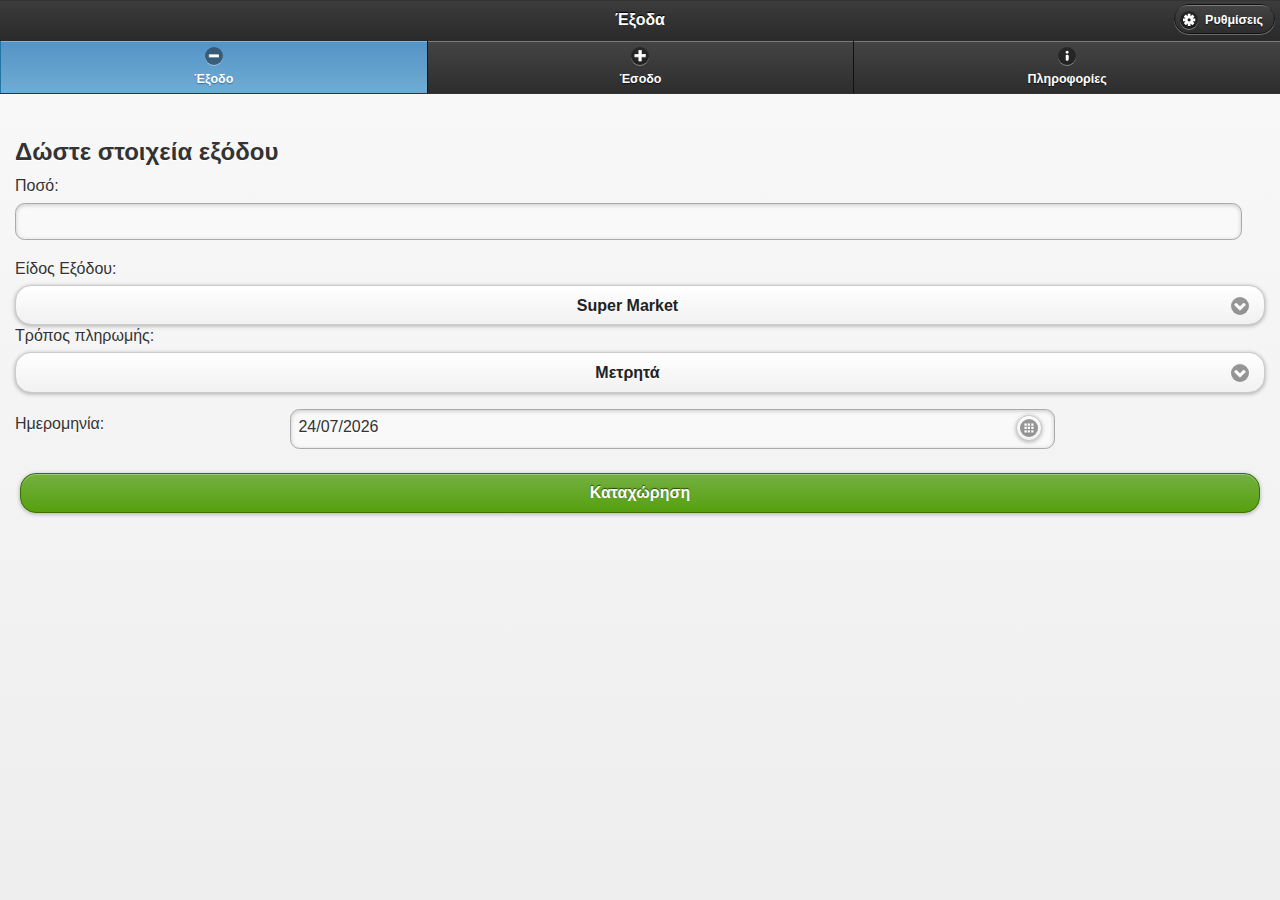
==== assets/www/index.html @ c65c1ebc "adduser" ====
<!DOCTYPE HTML>
<html class="ui-mobile-rendering"> 
<head>
		<meta name="viewport" content="width=device-width, initial-scale=1, text/html;charset=UTF-8" http-equiv="Content-Type" /> 

		<script type="text/javascript" charset="utf-8" src="Javascripts/phonegap-1.3.0.min.js"></script>
    	<!-- script type="text/javascript" charset="utf-8" src="Javascripts/iscroll.js" --><!-- /script -->
	    <script type="text/javascript" charset="utf-8" src="Javascripts/jquery-1.7.min.js"></script>
    	<!-- script type="text/javascript" charset="utf-8" src="Javascripts/jquery.jqfnumkeypad.js" --><!-- /script -->
<!-- jquery mobile -->  
  <script>
        $(document).bind("mobileinit", function () {
	    	$.mobile.allowCrossDomainPages = true;
    		$.support.cors = true;
        });
    </script>
    	<script type="text/javascript" charset="utf-8" src="Javascripts/jquery.mobile-1.1.0.min.js"></script>
       	<script type="text/javascript" charset="utf-8" src="Javascripts/jquery.mobile.datebox-1.0.1.min.js"></script>
    	<script type="text/javascript" charset="utf-8" src="Javascripts/jquery.mobile.datebox.i8n.el.js"></script>
    	<script type="text/javascript" charset="utf-8" src="Javascripts/jqm-docs.js"></script>
<!-- date format -->
  	 	<script type="text/javascript" charset="utf-8" src="Javascripts/date.format.js"></script>
<!-- keypad -->
    	<!-- script type="text/javascript" charset="utf-8" src="Javascripts/jquery.keypad.min.js" --><!-- /script -->
    	<!-- script type="text/javascript" charset="utf-8" src="Javascripts/jquery.keypad-el.js" --><!-- /script -->
<!-- custom -->
    	<script type="text/javascript" charset="utf-8" src="Javascripts/addexpenses.js"></script>
    	<script type="text/javascript" charset="utf-8" src="Javascripts/viewexpenses.js"></script>
    	<script type="text/javascript" charset="utf-8" src="Javascripts/services.js"></script>
	   	<script type="text/javascript" charset="utf-8" src="Javascripts/expensedetails.js"></script>
 
<!-- CSS -->

        <link rel="stylesheet" href="Stylesheets/jquery.mobile-1.1.0.min.css" />
        <!-- link rel="stylesheet" href="Stylesheets/jquery.keypad.css" / -->
        <link rel="stylesheet" href="Stylesheets/jquery.mobile.datebox-1.0.1.min.css" />
        <link rel="stylesheet" href="Stylesheets/jqm-docs.css" />
        <link rel="stylesheet" href="Stylesheets/mystyles.css" />
        
        <link class="include" rel="stylesheet" type="text/css" href="Stylesheets/jquery.jqplot.min.css" />
	    <!-- link rel="stylesheet" type="text/css" href="Stylesheets/examples.min.css" / -->
	    <link type="text/css" rel="stylesheet" href="Stylesheets/shCoreDefault.min.css" />
	    <link type="text/css" rel="stylesheet" href="Stylesheets/shThemejqPlot.min.css" />
        
		<title>Διαχείριση εξόδων</title>

</head>

<body onLoad = "onBodyLoad()">

	<div data-role="page" id="homepage"> 
		<!-- div class="ui-body ui-body-b" -->
			<div data-role="header" data-position="fixed" data-id="menu">
				<h1>Έξοδα</h1>
				<a href="#settings" data-icon="gear" class="ui-btn-right">Ρυθμίσεις</a>
					<div data-role="navbar">
						<ul>
							<li><a href="#homepage" data-icon="minus" class="ui-btn-active ui-state-persist">Έξοδο</a></li>
							<li><a href="javascript:showForm('income')" data-icon="plus">Έσοδο</a></li>
							<li><a href="#information" data-icon="info" id="info">Πληροφορίες</a></li>
						</ul>
					</div><!-- /navbar -->
			</div><!-- /header -->
	
			<div data-role="content">
	
		    	<div id="newExpenseform">
		
					<h2>Δώστε στοιχεία εξόδου</h2>
		
				<!-- form id="expense" onSubmit="JavaScript:handleClick()" -->
		
					<!-- label for="expense_amount" class="ui-hidden-accessible" --><!-- /label -->
					<!-- input type="text" id="expense_amount"  maxlength="8" name="amount" placeholder="Ποσό ...." size="8" data-theme="d" / -->
					<label for="expense_amount">Ποσό:</label>
					<input type="number" id="expense_amount" class="amount" name="amount" /><br>
		
					<label for="expense_category" class="select">Είδος Εξόδου:</label>
					<select name="category" id="expense_category">
						<option value="01">Super Market</option>
						<option value="02">Εμφάνιση</option>
						<option value="03">Σπίτι</option>
						<option value="04">Οχήματα</option>
						<option value="05">Οικογένεια</option>
						<option value="06">Προσωπικά</option>
						<option value="07">Διασκέδαση</option>
						<option value="08">Ιατρικά</option>
					</select>

					<label for="expense_method" class="select">Τρόπος πληρωμής:</label>
					<select name="method" id="expense_method">
						<option value="M">Μετρητά</option>
						<option value="C">Κάρτα</option>
					</select>

		
					<div data-role="fieldcontain">
						<label for="expense_date">Ημερομηνία:</label><input name="date" type="date" id="expense_date" data-role="datebox" data-options='{"mode": "datebox", "disableManualInput": true}' />
					</div>
		
				   	<fieldset class="ui-grid-a">
				  		<div class="ui-block-f"><input id="expense_submit" type="submit" value="Καταχώρηση" onClick="newExpense()" data-theme ="f"/></div>
			    	</fieldset>
					
					<div id="busy"/>Καταχώρηση...</div>
		
				</div><!-- /newExpenseform -->

			</div><!-- /content -->

		<!-- /div -->

	</div><!-- /homepage -->

	<div data-role="page" id="information"> 

		<!-- div class="ui-body ui-body-b" -->

			<div data-role="header" data-position="fixed" data-id="menu">
				<h1>Έξοδα</h1>
				<a href="#settings" data-icon="gear" class="ui-btn-right">Ρυθμίσεις</a>
				<a href="#" class="ui-btn-left" id="toggleView">
				</a>
				<a href="#" class="ui-btn-left" id="toggleViewStats">
				</a>
				<div data-role="navbar">
					<ul>
						<li><a href="#homepage" data-icon="minus">Έξοδο</a></li>
						<li><a href="javascript:showForm('income')" data-icon="plus">Έσοδο</a></li>
						<li><a href="#information" data-icon="info" class="ui-btn-active ui-state-persist" id="info">Πληροφορίες</a></li>
					</ul>
				</div><!-- /navbar -->
			</div><!-- /header -->

			<div data-role="content">

		    	<div id="views">
					
					<div id="chart1" style="margin-top:20px; margin-left:0px; width:320px; height:320px;margin-right:10px">
					</div>
				
					<div class="type-index" data-theme="c" data-dividertheme="b">
							<ul data-role="listview" id="expenseList"></ul>
					</div>

				</div><!-- /views -->
			</div><!-- /content -->

		<div data-role="footer" data-position="fixed">
			<div data-role="navbar">
				<ul>
					<li>
				    	<div id="viewoptions">
								<select name="view" id="expense_view" class="Selectview" data-theme="a">
									<option value="01">Αναλυτικά - Όλα τα έξοδα</option>
									<option value="02">Αναλυτικά - Έξοδα έτους</option>
									<option value="03">Αναλυτικά - Έξοδα μήνα</option>
									<option value="04">Αναλυτικά - Έξοδα εβδομάδας</option>
									<option value="05">Στατιστικά - Όλα τα έξοδα</option>
									<option value="06">Στατιστικά - Έξοδα έτους</option>
									<option value="07">Στατιστικά - Έξοδα μήνα</option>
									<option value="08">Στατιστικά - Έξοδα εβδομάδας</option>
								</select>
						</div>
					</li>
				</ul>
			</div>
		</div>
		<!-- /div -->
	</div><!-- /information -->
		
	<div data-role="page" id="settings"> 
			<div data-role="header" data-position="fixed">
				<h1>Ρυθμίσεις</h1>
				<a href="#homepage" data-icon="back" class="ui-btn-right" data-rel="back">Πίσω</a>
			</div>
	
			<div data-role="content">
					<a href="index.html" data-role="button">Επαναλαμβανόμενα έξοδα</a>
					<a href="index.html" data-role="button">Προυπολογισμός μήνα</a>
					<a href="index.html" data-role="button">Κατηγορίες εξόδων</a>
					<a href="index.html" data-role="button">Κατηγορίες εσόδων</a>
					<a href="index.html" data-role="button">Εφεδρεία αρχείων</a>
					<a href="index.html" data-role="button">Ανάκτηση αρχείων</a>
					<a href="#userProfile" data-role="button">Καταχώρηση χρήστη στο web</a>
					<a href="javascript:synchronizeWithWeb()" data-role="button">Συγχρονισμός με web</a>
					<a href="index.html" data-role="button">Αντιγραφή δεδομένων από web</a>
					<!-- a href="javascript:deleteExpensesAll()" data-role="button" --><!-- /a -->
			</div>
	</div>

	<div data-role="page" id="expensedialog"> 
	
			<div data-role="content"> 
				<a href="#editExpense" data-role="button">Αλλαγή</a>
				<a href="javascript:showexpense()" data-role="button">Λεπτομέρειες</a>
				<a href="javascript:deleteexpense()" data-role="button">Διαγραφή</a>
				<a href="#information" data-role="button" data-rel="back">Πίσω</a>
			</div>
	</div>

	<div data-role="page" id="deletedialog"> 
	
			<div data-role="content" id="deldialog">
					<a href="deleteexpense(' + getUrlVars()["id"] + '" data-role="button">Επιβεβαίωση διαγραφής</a>
					<a href="#expensedialog" data-role="button" data-rel="back">Επιστροφή</a>
			</div>
	</div>

	<div data-role="page" id="showexpense"> 
		<!-- div class="ui-body ui-body-b" -->
			<div data-role="header" data-position="fixed" data-id="menu">
				<h1>Έξοδα</h1>
				<a href="#settings" data-icon="gear" class="ui-btn-right">Ρυθμίσεις</a>
				<a href="#information" data-icon="back" class="ui-btn-left" data-rel="back">Πίσω</a>
					<div data-role="navbar">
						<ul>
							<li><a href="#homepage" data-icon="minus" class="ui-btn-active ui-state-persist">Έξοδο</a></li>
							<li><a href="javascript:showForm('income')" data-icon="plus">Έσοδο</a></li>
							<li><a href="#information" data-icon="info" id="info">Πληροφορίες</a></li>
						</ul>
					</div><!-- /navbar -->
			</div><!-- /header -->
	
			<div data-role="content">
	
		    	<div id="showExpenseDetails">
		
					<h2>Λεπτομέρειες</h2>
		
				       		<p id="showamount"></p>
				       		<p id="showcategory"></p>
				       		<p id="showsubcategory"></p>
				       		<p id="showdate"></p>
				       		<p id="showmethod"></p>
				       		<p id="showtype"></p>

			  	</div>
			</div><!-- /content -->
	</div><!-- /showexpense -->

	<div data-role="page" id="editExpense"> 
		<!-- div class="ui-body ui-body-b" -->
			<div data-role="header" data-position="fixed" data-id="menu">
				<h1>Έξοδα</h1>
				<a href="#settings" data-icon="gear" class="ui-btn-right">Ρυθμίσεις</a>
				<a href="#information" data-icon="back" class="ui-btn-left" data-rel="back">Πίσω</a>
					<div data-role="navbar">
						<ul>
							<li><a href="#homepage" data-icon="minus" class="ui-btn-active ui-state-persist">Έξοδο</a></li>
							<li><a href="javascript:showForm('income')" data-icon="plus">Έσοδο</a></li>
							<li><a href="#information" data-icon="info" id="info">Πληροφορίες</a></li>
						</ul>
					</div><!-- /navbar -->
			</div><!-- /header -->
	
			<div data-role="content">
	
		    	<div id="editExpenseform">
		
					<h2>Δώστε στοιχεία εξόδου</h2>
		
				<!-- form id="expense" onSubmit="JavaScript:handleClick()" -->
		
					<!-- label for="expense_amount" class="ui-hidden-accessible" --><!-- /label -->
					<!-- input type="text" id="expense_amount"  maxlength="8" name="amount" placeholder="Ποσό ...." size="8" data-theme="d" / -->
					<label for="exp_amount">Ποσό:</label>
					<input type="number" id="exp_amount" class="amount" name="amount"><br>
		       		<!-- p id="editamount" --><!-- /p -->
		
					<label for="exp_category" class="select">Είδος Εξόδου:</label>
					<select name="category" id="exp_category">
					</select>

					<label for="exp_method" class="select">Τρόπος πληρωμής:</label>
					<select name="method" id="exp_method">
					</select>

		
					<div data-role="fieldcontain">
						<label for="exp_date">Ημερομηνία:</label><input name="exp_date" type="date" id="exp_date" data-role="datebox" data-options='{"mode": "datebox", "disableManualInput": true}' />
					</div>
		
				   	<fieldset class="ui-grid-a">
				  		<div class="ui-block-f"><input id="expense_submit" type="submit" value="Καταχώρηση" onClick="editExpenseUpdate()" data-theme ="f"/></div>
			    	</fieldset>
					
				</div><!-- /editExpenseform -->

			</div><!-- /content -->

		<!-- /div -->

	</div><!-- /editExpense -->

	<div data-role="page" id="userProfile"> 
		<!-- div class="ui-body ui-body-b" -->
			<div data-role="header" data-position="fixed" data-id="menu">
				<h1>Έξοδα</h1>
				<a href="#settings" data-icon="gear" class="ui-btn-right">Ρυθμίσεις</a>
				<a href="#information" data-icon="back" class="ui-btn-left" data-rel="back">Πίσω</a>
					<div data-role="navbar">
						<ul>
							<li><a href="#homepage" data-icon="minus" class="ui-btn-active ui-state-persist">Έξοδο</a></li>
							<li><a href="javascript:showForm('income')" data-icon="plus">Έσοδο</a></li>
							<li><a href="#information" data-icon="info" id="info">Πληροφορίες</a></li>
						</ul>
					</div><!-- /navbar -->
			</div><!-- /header -->
	
			<div data-role="content">
	
		    	<div id="editUserProfile">
		
					<h2>Στοιχεία χρήστη στο web</h2>
	
  				    <div data-role="fieldcontain" class="ui-hide-label">
						<label for="user_id">email χρήστη:</label>
						<input type="email" id="user_id" name="userid" value="" placeholder="Δώστε email web ..."><br>
					</div>
				    <div data-role="fieldcontain" class="ui-hide-label">
			            <label for="user_password">Password:</label>
			            <input type="password" name="password" id="user_password" value="" placeholder="Password" />
			        </div>		
			        <fieldset class="ui-grid-a">
				  		<div class="ui-block-f"><input id="userProfile_submit" type="submit" value="Καταχώρηση" onClick="updateWebUser()" data-theme ="f"/></div>
			    	</fieldset>
			        
					
				</div><!-- /editUserProfile -->

			</div><!-- /content -->

		<!-- /div -->

	</div><!-- /userProfile -->



<!--jqplot -->
        <script class="include" type="text/javascript" src="Javascripts/jquery.jqplot.min.js"></script>
	    <script type="text/javascript" src="Javascripts/shCore.min.js"></script>
	    <script type="text/javascript" src="Javascripts/shBrushJScript.min.js"></script>
	    <script type="text/javascript" src="Javascripts/shBrushXml.min.js"></script>
   	    <script class="include" type="text/javascript" src="Javascripts/jqplot.barRenderer.min.js"></script>
	    <script class="include" type="text/javascript" src="Javascripts/jqplot.pieRenderer.min.js"></script>
	    <script class="include" type="text/javascript" src="Javascripts/jqplot.categoryAxisRenderer.min.js"></script>
	    <!-- script class="include" type="text/javascript" src="Javascripts/jqplot.pointLabels.min.js" --><!-- /script -->

</body>
</html>
---- assets/www/Stylesheets/jqm-docs.css ----
body { background: #dddddd; }
.ui-mobile .type-home .ui-content { margin: 0; background: #e5e5e5 url(../images/jqm-sitebg.png) top center repeat-x; }
.ui-mobile #jqm-homeheader { padding: 40px 10px 0; text-align: center;  margin: 0 auto; }
.ui-mobile #jqm-homeheader h1 { margin: 0 0 ; }
.ui-mobile #jqm-homeheader p { margin: .3em 0 0; line-height: 1.3; font-size: .9em; font-weight: bold; color: #666; }
.ui-mobile #jqm-version { text-indent: -99999px; background: url(../images/version.png) top right no-repeat; width: 119px; height: 122px; overflow: hidden; position: absolute; z-index: 50; top: -11px; right: 0; }
.ui-mobile .jqm-themeswitcher { margin: 10px 25px 10px 10px;  }
h2 { margin:1.2em 0 .4em 0; }
p code { font-size:1.2em; font-weight:bold; } 
h4 code {font-size:1.2em; font-weight:bold; }
dt { font-weight: bold; margin: 2em 0 .5em; }
dt code, dd code { font-size:1.3em; line-height:150%; }
pre { white-space: pre; white-space: pre-wrap; word-wrap: break-word; }
#jqm-homeheader img { width: 235px; }
img { max-width: 100%; }
.ui-header .jqm-home { top: 0; }
nav { margin: 0; }
p.intro {
	font-size: .96em;
	line-height: 1.3;
		border-top: 1px solid #75ae18;
		border-bottom: 0;
		background: none;
		margin: 1.5em 0;
		padding: 1.5em 15px 0;
}
p.intro strong {
	color:  #558e08;
}
.footer-docs {
	padding: 5px 0;
}
.footer-docs p {
	float: left;
	margin-left:15px;
	font-weight: normal;
	font-size: .9em;
}
.type-interior .content-secondary {
	border-right: 0;
	border-left: 0;
	margin: 10px -15px 0;
	background: #fff;
	border-top: 1px solid #ccc;
}
.type-home .ui-content {
	margin-top: 5px;
}
.type-interior .ui-content {
	padding-bottom: 0;
}
.content-secondary .ui-collapsible {
	padding: 0 15px 10px;
}
.content-secondary .ui-collapsible-content {
	padding: 0;
	background: none;
	border-bottom: none;
}
.content-secondary .ui-listview {
	margin: 0;
}
dt {  
	margin: 35px 0 15px 0; 
	background-color:#ddd; 
	font-weight:normal;
}
dt code { 
	display:inline-block; 
	font-weight:bold;
	color:#56A00E; 
	padding:3px 7px; 
	margin-right:10px; 
	background-color:#fff; 
}
dd { 
	margin-bottom:10px; 
}
dd .default { font-weight:bold; }
dd pre { 
	margin:0 0 0 0; 
}
dd code { font-weight: normal; }
dd pre code { 
	margin:0; 
	border:none; 
	font-weight:normal; 
	font-size:100%; 
	background-color:transparent; 
}
dd h4 { margin:15px 0 0 0; }
		
.localnav {
	margin:0 0 20px 0;
	overflow:hidden;
}
.localnav li {
	float:left;
}
.localnav .ui-btn-inner { 
	padding: .6em 10px; 
	font-size:80%; 
}
.ui-bar-f {
	border-top: 1px solid 	#56A00E;
	border-bottom: 1px solid #56A00E;
	background: 			#74b042;
	color: 					#fff;
	font-weight: bold;
	text-shadow: 0 -1px 1px #234403;	
	background-image: -webkit-gradient(linear, left top, left bottom, from(#74b042), to(#56A00E)); 
	background-image: -webkit-linear-gradient(#74b042, #56A00E); 
	background-image:    -moz-linear-gradient(#74b042, #56A00E); 
	background-image:     -ms-linear-gradient(#74b042, #56A00E); 
	background-image:      -o-linear-gradient(#74b042, #56A00E); 
	background-image:         linear-gradient(#74b042, #56A00E);		
}
.ui-bar-f, 
.ui-bar-f input, 
.ui-bar-f select, 
.ui-bar-f textarea, 
.ui-bar-f button {
	font-family: Helvetica, Arial, sans-serif ;
}
.ui-bar-f,
.ui-bar-f .ui-link-inherit {
	color: 					#fff;
}
.ui-bar-f .ui-link {
	color: 					#fff;
	font-weight: bold;
}
.ui-btn-up-f {
	border: 1px solid 		#3B6F07;
	background: 			#56A00E;
	font-weight: bold;
	color: 					#fff;
	text-shadow: 0 -1px 1px #234403;
	background-image: -webkit-gradient(linear, left top, left bottom, from(#74b042), to(#56A00E)); 
	background-image: -webkit-linear-gradient(#74b042, #56A00E); 
	background-image:    -moz-linear-gradient(#74b042, #56A00E); 
	background-image:     -ms-linear-gradient(#74b042, #56A00E); 
	background-image:      -o-linear-gradient(#74b042, #56A00E); 
	background-image:         linear-gradient(#74b042, #56A00E);
}
.ui-btn-up-f a.ui-link-inherit {
	color: 					#fff;
}
.ui-btn-hover-f {
	border: 1px solid 		#3B6F07;
	background: 			#6EBC1F;
	font-weight: bold;
	color: 					#fff;
	text-shadow: 0 -1px 1px #234403;
	background-image: -webkit-gradient(linear, left top, left bottom, from(#8FC963), to(#6EBC1F)); 
	background-image: -webkit-linear-gradient(#8FC963, #6EBC1F); 
	background-image:    -moz-linear-gradient(#8FC963, #6EBC1F); 
	background-image:     -ms-linear-gradient(#8FC963, #6EBC1F); 
	background-image:      -o-linear-gradient(#8FC963, #6EBC1F); 
	background-image:         linear-gradient(#8FC963, #6EBC1F);
}
.ui-btn-hover-f a.ui-link-inherit {
	color: 					#fff;
}
.ui-btn-down-f {
	border: 1px solid 		#3B6F07;
	background: 			#3d3d3d;
	font-weight: bold;
	color: 					#fff;
	text-shadow: 0 -1px 1px #234403;
	background-image: -webkit-gradient(linear, left top, left bottom, from(#56A00E), to(#64A234)); 
	background-image: -webkit-linear-gradient(#56A00E, #64A234); 
	background-image:    -moz-linear-gradient(#56A00E, #64A234); 
	background-image:     -ms-linear-gradient(#56A00E, #64A234); 
	background-image:      -o-linear-gradient(#56A00E, #64A234); 
	background-image:         linear-gradient(#56A00E, #64A234);
}
.ui-btn-down-f a.ui-link-inherit {
	color: 					#fff;
}
.ui-btn-up-f,
.ui-btn-hover-f,
.ui-btn-down-f {
	font-family: Helvetica, Arial, sans-serif;
	text-decoration: none;
}
@media all and (min-width: 650px){
	
	.type-home .ui-content {
		margin-top: 5px;
	}
	.ui-mobile #jqm-homeheader {
		max-width: 340px;
	}
	.ui-mobile .jqm-themeswitcher {
		float: right;
	}
	p.intro {
		margin: 2em 0;
	}
	.type-home .ui-content,
	.type-interior .ui-content {
		padding: 0;
		background: url(../images/px-ccc.gif) 50% 0 repeat-y;
	}
	.type-interior .ui-content {
		background-position: 45%;
		overflow: hidden;
	}
	.content-secondary {
		text-align: left;
		float: left;
		width: 45%;
		background: none;
	}
	.content-secondary,
	.type-interior .content-secondary {
		margin: 30px 0 20px 2%;
		padding: 20px 4% 0 0;
			background: none;
					border-top: none;
	}
	.type-index .content-secondary {
		padding: 0;
	}
	.content-secondary .ui-collapsible {
		margin: 0;
		padding: 0;
	}
	.content-secondary .ui-collapsible-content {
		border: none;
	}
	.type-index .content-secondary .ui-listview {
		margin: 0;
	}
	.ui-mobile #jqm-homeheader {
		padding: 0;
	}
	.content-primary {
		width: 100%;
		float: right;
		margin-top: 30px;
		margin-right: 1%;
		padding-right: 1%;
	}
	.content-primary ul:first-child {
		margin-top: 0;
	}
	.content-secondary h2 {
		position: absolute;
		left: -9999px;
	}
	.type-interior .content-primary {
		padding: 1.5em 6% 3em 0;
		margin: 0;
	}
	
	.content-secondary .ui-collapsible-heading {
		display: none;
	}
	.content-secondary .ui-collapsible-contain {
		margin:0;
	}
	.content-secondary .ui-collapsible-content {
		display: block;
		margin: 0;
		padding: 0;
	}
	.type-interior  .content-secondary .ui-li-divider {
		padding-top: 1em;
		padding-bottom: 1em;
	}
	.type-interior .content-secondary {
		margin: 0;
		padding: 0;
	}
	
}
@media all and (min-width: 750px){
	.type-home .ui-content,
	.type-interior .ui-content {
		background-position: 39%;
	}
	.content-secondary {
		width: 34%;
	}
	.content-primary {
		width: 100%;
		padding-right: 1%;
	}	
	.type-interior .ui-content {
		background-position: 34%;
	}
}
@media all and (min-width: 1200px){
	.type-home .ui-content{
		background-position: 38.5%;
	}
	.type-interior .ui-content {
		background-position: 30%;
	}
	.content-secondary {
		width: 30%;
		padding-right:6%;
		margin: 30px 0 20px 5%;
	}
	.type-interior .content-secondary {
		margin: 0;
		padding: 0;
	}
	.content-primary {
		width: 100%;
		margin-right: 5%;
		padding-right: 3%;
	}
	.type-interior .content-primary {
		width: 100%;
	}
}
---- assets/www/Stylesheets/mystyles.css ----
*
#busy {
	position: absolute;
	top: 50%;
 	left: 50%;
	margin-left: -65px;
	margin-top: -31px;
	color: #FFFFFF;
	font-size: 24px;	
	z-index:6;
	background-color: #000000;
	opacity:0.5;
 	width:100px;
	height:32px;
	padding: 30px;
	-moz-border-radius: 10px;
    -webkit-border-radius: 10px;
    -khtml-border-radius: 10px;
    border-radius: 10px;
	
}
.red {color: #FFFFFF;}
.green {color: #FFFFFF;}

.footerselect {color: Aqua}

.lightblue {background-color:#c24e00}
---- assets/www/Stylesheets/shCoreDefault.min.css ----
.syntaxhighlighter a,.syntaxhighlighter div,.syntaxhighlighter code,.syntaxhighlighter table,.syntaxhighlighter table td,.syntaxhighlighter table tr,.syntaxhighlighter table tbody,.syntaxhighlighter table thead,.syntaxhighlighter table caption,.syntaxhighlighter textarea{-moz-border-radius:0 0 0 0!important;-webkit-border-radius:0 0 0 0!important;background:none!important;border:0!important;bottom:auto!important;float:none!important;height:auto!important;left:auto!important;line-height:1.1em!important;margin:0!important;outline:0!important;overflow:visible!important;padding:0!important;position:static!important;right:auto!important;text-align:left!important;top:auto!important;vertical-align:baseline!important;width:auto!important;box-sizing:content-box!important;font-family:"Consolas","Bitstream Vera Sans Mono","Courier New",Courier,monospace!important;font-weight:normal!important;font-style:normal!important;font-size:1em!important;min-height:inherit!important;min-height:auto!important;}.syntaxhighlighter{width:100%!important;margin:1em 0 1em 0!important;position:relative!important;overflow:auto!important;font-size:1em!important;}.syntaxhighlighter.source{overflow:hidden!important;}.syntaxhighlighter .bold{font-weight:bold!important;}.syntaxhighlighter .italic{font-style:italic!important;}.syntaxhighlighter .line{white-space:pre!important;}.syntaxhighlighter table{width:100%!important;}.syntaxhighlighter table caption{text-align:left!important;padding:.5em 0 .5em 1em!important;}.syntaxhighlighter table td.code{width:100%!important;}.syntaxhighlighter table td.code .container{position:relative!important;}.syntaxhighlighter table td.code .container textarea{box-sizing:border-box!important;position:absolute!important;left:0!important;top:0!important;width:100%!important;height:100%!important;border:none!important;background:white!important;padding-left:1em!important;overflow:hidden!important;white-space:pre!important;}.syntaxhighlighter table td.gutter .line{text-align:right!important;padding:0 .5em 0 1em!important;}.syntaxhighlighter table td.code .line{padding:0 1em!important;}.syntaxhighlighter.nogutter td.code .container textarea,.syntaxhighlighter.nogutter td.code .line{padding-left:0!important;}.syntaxhighlighter.show{display:block!important;}.syntaxhighlighter.collapsed table{display:none!important;}.syntaxhighlighter.collapsed .toolbar{padding:.1em .8em 0 .8em!important;font-size:1em!important;position:static!important;width:auto!important;height:auto!important;}.syntaxhighlighter.collapsed .toolbar span{display:inline!important;margin-right:1em!important;}.syntaxhighlighter.collapsed .toolbar span a{padding:0!important;display:none!important;}.syntaxhighlighter.collapsed .toolbar span a.expandSource{display:inline!important;}.syntaxhighlighter .toolbar{position:absolute!important;right:1px!important;top:1px!important;width:11px!important;height:11px!important;font-size:10px!important;z-index:10!important;}.syntaxhighlighter .toolbar span.title{display:inline!important;}.syntaxhighlighter .toolbar a{display:block!important;text-align:center!important;text-decoration:none!important;padding-top:1px!important;}.syntaxhighlighter .toolbar a.expandSource{display:none!important;}.syntaxhighlighter.ie{font-size:.9em!important;padding:1px 0 1px 0!important;}.syntaxhighlighter.ie .toolbar{line-height:8px!important;}.syntaxhighlighter.ie .toolbar a{padding-top:0!important;}.syntaxhighlighter.printing .line.alt1 .content,.syntaxhighlighter.printing .line.alt2 .content,.syntaxhighlighter.printing .line.highlighted .number,.syntaxhighlighter.printing .line.highlighted.alt1 .content,.syntaxhighlighter.printing .line.highlighted.alt2 .content{background:none!important;}.syntaxhighlighter.printing .line .number{color:#bbb!important;}.syntaxhighlighter.printing .line .content{color:black!important;}.syntaxhighlighter.printing .toolbar{display:none!important;}.syntaxhighlighter.printing a{text-decoration:none!important;}.syntaxhighlighter.printing .plain,.syntaxhighlighter.printing .plain a{color:black!important;}.syntaxhighlighter.printing .comments,.syntaxhighlighter.printing .comments a{color:#008200!important;}.syntaxhighlighter.printing .string,.syntaxhighlighter.printing .string a{color:blue!important;}.syntaxhighlighter.printing .keyword{color:#069!important;font-weight:bold!important;}.syntaxhighlighter.printing .preprocessor{color:gray!important;}.syntaxhighlighter.printing .variable{color:#a70!important;}.syntaxhighlighter.printing .value{color:#090!important;}.syntaxhighlighter.printing .functions{color:#ff1493!important;}.syntaxhighlighter.printing .constants{color:#06c!important;}.syntaxhighlighter.printing .script{font-weight:bold!important;}.syntaxhighlighter.printing .color1,.syntaxhighlighter.printing .color1 a{color:gray!important;}.syntaxhighlighter.printing .color2,.syntaxhighlighter.printing .color2 a{color:#ff1493!important;}.syntaxhighlighter.printing .color3,.syntaxhighlighter.printing .color3 a{color:red!important;}.syntaxhighlighter.printing .break,.syntaxhighlighter.printing .break a{color:black!important;}.syntaxhighlighter{background-color:white!important;}.syntaxhighlighter .line.alt1{background-color:white!important;}.syntaxhighlighter .line.alt2{background-color:white!important;}.syntaxhighlighter .line.highlighted.alt1,.syntaxhighlighter .line.highlighted.alt2{background-color:#e0e0e0!important;}.syntaxhighlighter .line.highlighted.number{color:black!important;}.syntaxhighlighter table caption{color:black!important;}.syntaxhighlighter .gutter{color:#afafaf!important;}.syntaxhighlighter .gutter .line{border-right:3px solid #6ce26c!important;}.syntaxhighlighter .gutter .line.highlighted{background-color:#6ce26c!important;color:white!important;}.syntaxhighlighter.printing .line .content{border:none!important;}.syntaxhighlighter.collapsed{overflow:visible!important;}.syntaxhighlighter.collapsed .toolbar{color:blue!important;background:white!important;border:1px solid #6ce26c!important;}.syntaxhighlighter.collapsed .toolbar a{color:blue!important;}.syntaxhighlighter.collapsed .toolbar a:hover{color:red!important;}.syntaxhighlighter .toolbar{color:white!important;background:#6ce26c!important;border:none!important;}.syntaxhighlighter .toolbar a{color:white!important;}.syntaxhighlighter .toolbar a:hover{color:black!important;}.syntaxhighlighter .plain,.syntaxhighlighter .plain a{color:black!important;}.syntaxhighlighter .comments,.syntaxhighlighter .comments a{color:#008200!important;}.syntaxhighlighter .string,.syntaxhighlighter .string a{color:blue!important;}.syntaxhighlighter .keyword{color:#069!important;}.syntaxhighlighter .preprocessor{color:gray!important;}.syntaxhighlighter .variable{color:#a70!important;}.syntaxhighlighter .value{color:#090!important;}.syntaxhighlighter .functions{color:#ff1493!important;}.syntaxhighlighter .constants{color:#06c!important;}.syntaxhighlighter .script{font-weight:bold!important;color:#069!important;background-color:none!important;}.syntaxhighlighter .color1,.syntaxhighlighter .color1 a{color:gray!important;}.syntaxhighlighter .color2,.syntaxhighlighter .color2 a{color:#ff1493!important;}.syntaxhighlighter .color3,.syntaxhighlighter .color3 a{color:red!important;}.syntaxhighlighter .keyword{font-weight:bold!important;}
---- assets/www/Stylesheets/shThemejqPlot.min.css ----
.syntaxhighlighter{background-color:transparent!important;}.syntaxhighlighter .line.alt1{background-color:transparent!important;}.syntaxhighlighter .line.alt2{background-color:transparent!important;}.syntaxhighlighter .line.highlighted.alt1,.syntaxhighlighter .line.highlighted.alt2{background-color:#e0e0e0!important;}.syntaxhighlighter .line.highlighted.number{color:black!important;}.syntaxhighlighter table caption{color:black!important;}.syntaxhighlighter .gutter{color:#afafaf!important;}.syntaxhighlighter .gutter .line{border-right:3px solid #6ce26c!important;}.syntaxhighlighter .gutter .line.highlighted{background-color:#6ce26c!important;color:white!important;}.syntaxhighlighter.printing .line .content{border:none!important;}.syntaxhighlighter.collapsed{overflow:visible!important;}.syntaxhighlighter.collapsed .toolbar{color:blue!important;background:white!important;border:1px solid #6ce26c!important;}.syntaxhighlighter.collapsed .toolbar a{color:blue!important;}.syntaxhighlighter.collapsed .toolbar a:hover{color:red!important;}.syntaxhighlighter .toolbar{color:white!important;background:#6ce26c!important;border:none!important;}.syntaxhighlighter .toolbar a{color:white!important;}.syntaxhighlighter .toolbar a:hover{color:black!important;}.syntaxhighlighter .plain,.syntaxhighlighter .plain a{color:black!important;}.syntaxhighlighter .comments,.syntaxhighlighter .comments a{color:#008200!important;}.syntaxhighlighter .string,.syntaxhighlighter .string a{color:blue!important;}.syntaxhighlighter .keyword{color:#069!important;}.syntaxhighlighter .preprocessor{color:gray!important;}.syntaxhighlighter .variable{color:#a70!important;}.syntaxhighlighter .value{color:#090!important;}.syntaxhighlighter .functions{color:#ff1493!important;}.syntaxhighlighter .constants{color:#06c!important;}.syntaxhighlighter .script{font-weight:bold!important;color:#069!important;background-color:none!important;}.syntaxhighlighter .color1,.syntaxhighlighter .color1 a{color:gray!important;}.syntaxhighlighter .color2,.syntaxhighlighter .color2 a{color:#ff1493!important;}.syntaxhighlighter .color3,.syntaxhighlighter .color3 a{color:red!important;}.syntaxhighlighter .keyword{font-weight:bold!important;}.syntaxhighlighter a,.syntaxhighlighter div,.syntaxhighlighter code,.syntaxhighlighter table,.syntaxhighlighter table td,.syntaxhighlighter table tr,.syntaxhighlighter table tbody,.syntaxhighlighter table thead,.syntaxhighlighter table caption,.syntaxhighlighter textarea{line-height:1.3em!important;}div.syntaxhighlighter{font-size:.85em!important;}div.include div.syntaxhighlighter table td.code .line{margin-top:.1em!important;}
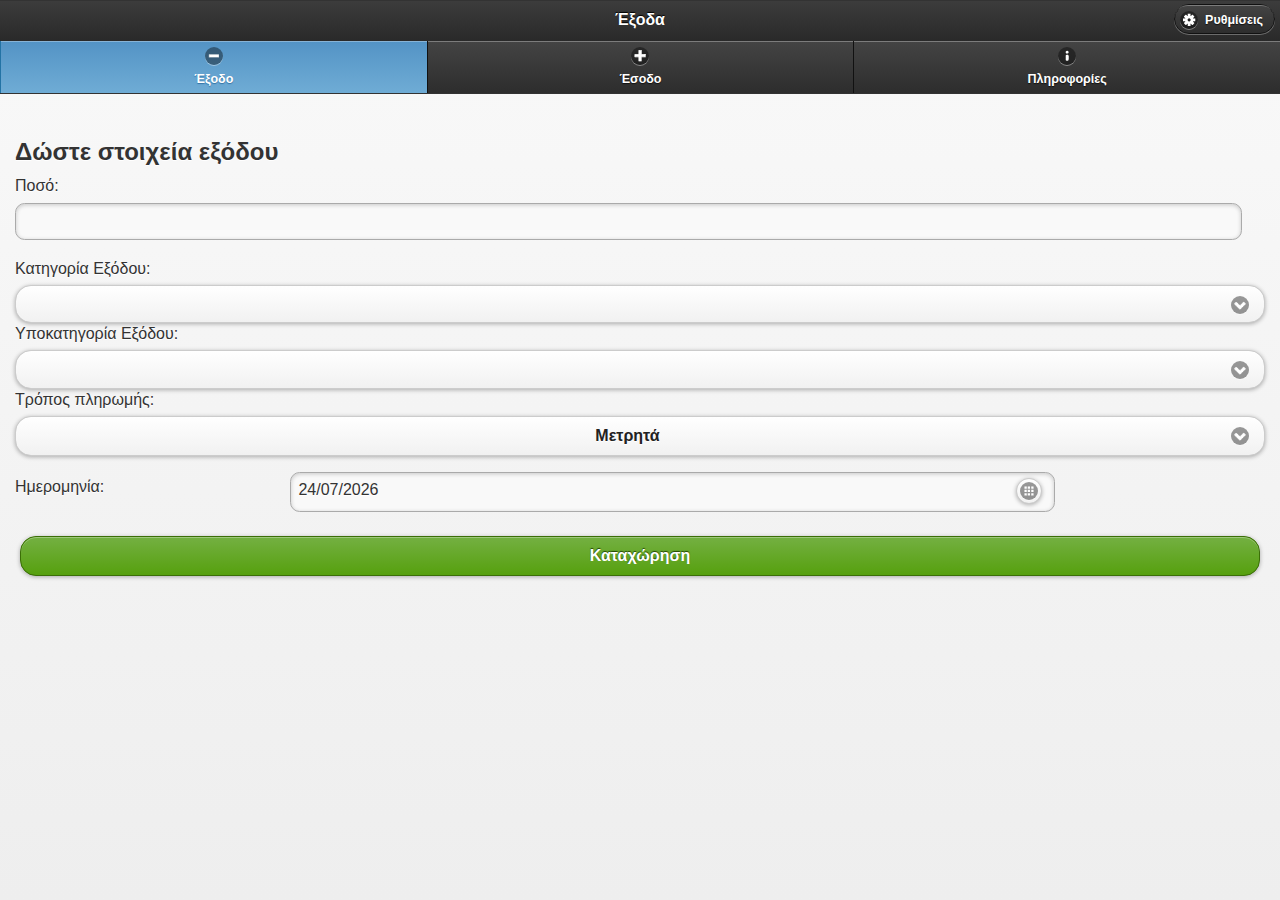
==== commit 4bf4a401: "categories 1" ====
--- a/assets/www/index.html
+++ b/assets/www/index.html
@@ -75,17 +75,17 @@
 					<label for="expense_amount">Ποσό:</label>
 					<input type="number" id="expense_amount" class="amount" name="amount" /><br>
 		
-					<label for="expense_category" class="select">Είδος Εξόδου:</label>
-					<select name="category" id="expense_category">
-						<option value="01">Super Market</option>
-						<option value="02">Εμφάνιση</option>
-						<option value="03">Σπίτι</option>
-						<option value="04">Οχήματα</option>
-						<option value="05">Οικογένεια</option>
-						<option value="06">Προσωπικά</option>
-						<option value="07">Διασκέδαση</option>
-						<option value="08">Ιατρικά</option>
-					</select>
+			    	<div id="CategoryField">
+						<label for="expense_category" class="select">Κατηγορία Εξόδου:</label>
+						<select name="Category" id="expense_category">
+						</select>
+					</div>
+
+			    	<div id="subCategoryField">
+						<label for="expense_category" class="select">Υποκατηγορία Εξόδου:</label>
+						<select name="subCategory" id="expense_subcategory">
+						</select>
+					</div>
 
 					<label for="expense_method" class="select">Τρόπος πληρωμής:</label>
 					<select name="method" id="expense_method">
@@ -178,7 +178,7 @@
 			<div data-role="content">
 					<a href="index.html" data-role="button">Επαναλαμβανόμενα έξοδα</a>
 					<a href="index.html" data-role="button">Προυπολογισμός μήνα</a>
-					<a href="index.html" data-role="button">Κατηγορίες εξόδων</a>
+					<a href="#categories" data-role="button">Κατηγορίες εξόδων</a>
 					<a href="index.html" data-role="button">Κατηγορίες εσόδων</a>
 					<a href="index.html" data-role="button">Εφεδρεία αρχείων</a>
 					<a href="index.html" data-role="button">Ανάκτηση αρχείων</a>
@@ -314,8 +314,8 @@
 		
 					<h2>Στοιχεία χρήστη στο web</h2>
 	
-  				    <div data-role="fieldcontain" class="ui-hide-label">
-						<label for="user_id">email χρήστη:</label>
+ 				    <div data-role="fieldcontain" class="ui-hide-label">
+ 						<label for="user_id">email χρήστη:</label>
 						<input type="email" id="user_id" name="userid" value="" placeholder="Δώστε email web ..."><br>
 					</div>
 				    <div data-role="fieldcontain" class="ui-hide-label">
@@ -335,6 +335,70 @@
 
 	</div><!-- /userProfile -->
 
+
+	<div data-role="page" id="categories"> 
+
+		<!-- div class="ui-body ui-body-b" -->
+
+			<div data-role="header" data-position="fixed" data-id="menu">
+				<h1>Έξοδα</h1>
+				<a href="#settings" data-icon="gear" class="ui-btn-right">Ρυθμίσεις</a>
+				<a href="#information" data-icon="back" class="ui-btn-left" data-rel="back">Πίσω</a>
+			</div><!-- /header -->
+
+			<div data-role="content">
+
+		    	<div id="viewCategories">
+					
+ 				    <div data-role="fieldcontain" class="ui-hide-label">
+						<input type="text" id="category_description"  maxlength="30" name="categoryDescription" placeholder="Εισάγετε νέα κατηγορία εξόδων ...." data-theme="d" />
+				  		<input id="exp_category_submit" type="submit" value="Καταχώρηση" onClick="newExpenseCategory()" data-theme ="f"/>
+					</div>
+					<div class="type-index" data-theme="c" data-dividertheme="b">
+							<ul data-role="listview" id="categoryList"></ul>
+					</div>
+
+				</div><!-- /views -->
+			</div><!-- /content -->
+
+	</div>
+
+	<div data-role="page" id="categorydialog"> 
+	
+			<div data-role="content"> 
+				<a href="#subCategories" data-role="button">Εισαγωγή υποκατηγοριών</a>
+				<a href="#editCategory" data-role="button">Αλλαγή</a>
+				<a href="javascript:deleteCategory()" data-role="button">Διαγραφή</a>
+				<a href="#categories" data-role="button" data-rel="back">Πίσω</a>
+			</div>
+	</div>
+
+	<div data-role="page" id="subCategories"> 
+
+		<!-- div class="ui-body ui-body-b" -->
+
+			<div data-role="header" data-position="fixed" data-id="menu">
+				<h1>Έξοδα</h1>
+				<a href="#settings" data-icon="gear" class="ui-btn-right">Ρυθμίσεις</a>
+				<a href="#categories" data-icon="back" class="ui-btn-left" data-rel="back">Πίσω</a>
+			</div><!-- /header -->
+
+			<div data-role="content">
+
+		    	<div id="viewSubCategories">
+					
+ 				    <div data-role="fieldcontain" class="ui-hide-label">
+						<input type="text" id="subCategory_description"  maxlength="30" name="subCategoryDescription" placeholder="Εισάγετε νέα υποκατηγορία εξόδων ...." data-theme="d" />
+				  		<input id="exp_subcategory_submit" type="submit" value="Καταχώρηση" onClick="newExpenseSubCategory()" data-theme ="f"/>
+					</div>
+					<div class="type-index" data-theme="c" data-dividertheme="b">
+							<ul data-role="listview" id="subCategoryList"></ul>
+					</div>
+
+				</div><!-- /views -->
+			</div><!-- /content -->
+
+	</div>
 
 
 <!--jqplot -->
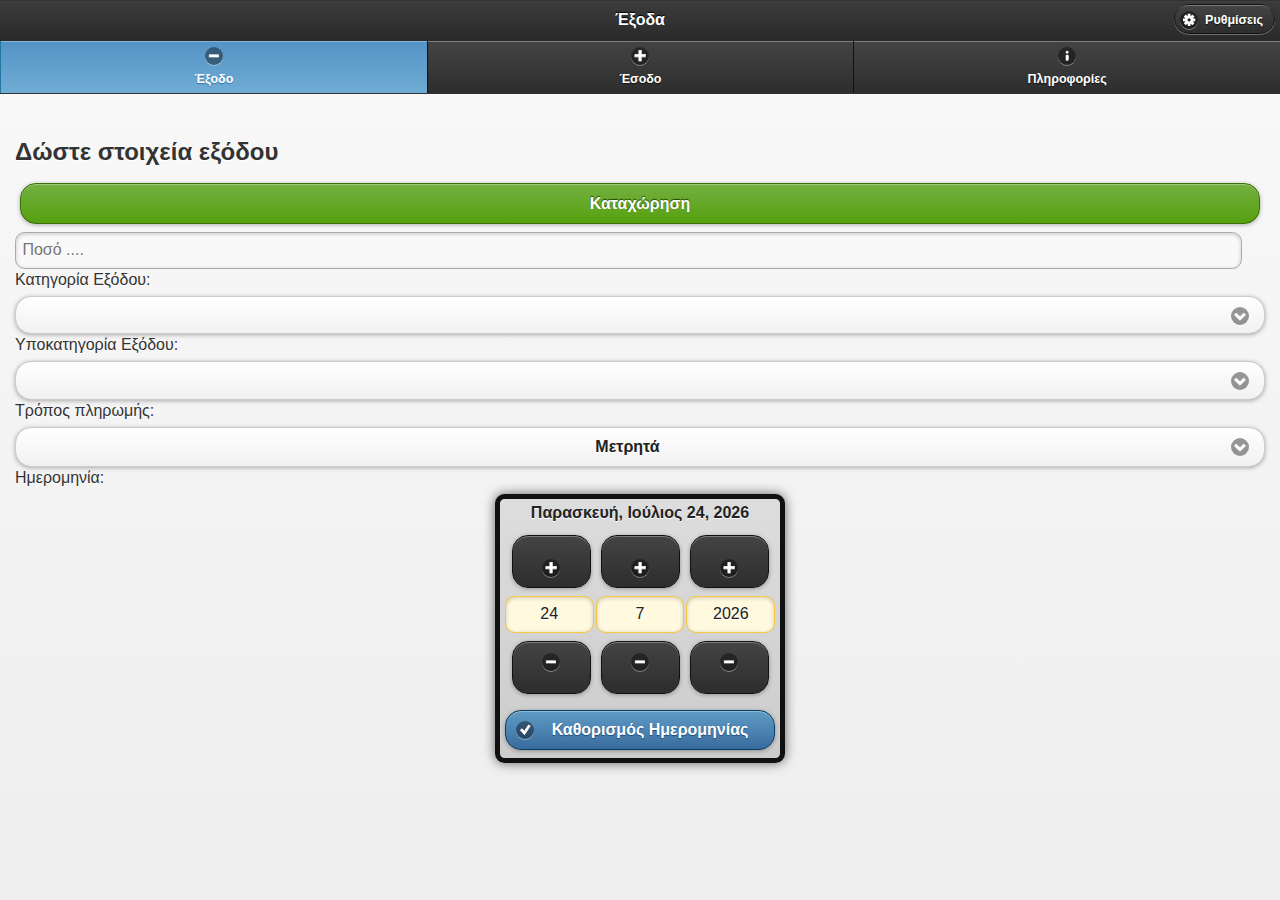
==== commit 2809cb11: "editcategory" ====
--- a/assets/www/index.html
+++ b/assets/www/index.html
@@ -70,10 +70,14 @@
 		
 				<!-- form id="expense" onSubmit="JavaScript:handleClick()" -->
 		
+				   	<fieldset class="ui-grid-a">
+				  		<div class="ui-block-f"><input id="expense_submit" type="submit" value="Καταχώρηση" onClick="newExpense()" data-theme ="f"/></div>
+			    	</fieldset>
+
 					<!-- label for="expense_amount" class="ui-hidden-accessible" --><!-- /label -->
 					<!-- input type="text" id="expense_amount"  maxlength="8" name="amount" placeholder="Ποσό ...." size="8" data-theme="d" / -->
-					<label for="expense_amount">Ποσό:</label>
-					<input type="number" id="expense_amount" class="amount" name="amount" /><br>
+					<!-- label for="expense_amount" --><!-- /label -->
+					<input type="number" id="expense_amount" class="amount" name="amount" placeholder="Ποσό ...." />
 		
 			    	<div id="CategoryField">
 						<label for="expense_category" class="select">Κατηγορία Εξόδου:</label>
@@ -82,7 +86,7 @@
 					</div>
 
 			    	<div id="subCategoryField">
-						<label for="expense_category" class="select">Υποκατηγορία Εξόδου:</label>
+						<label for="expense_subcategory" class="select">Υποκατηγορία Εξόδου:</label>
 						<select name="subCategory" id="expense_subcategory">
 						</select>
 					</div>
@@ -94,14 +98,10 @@
 					</select>
 
 		
-					<div data-role="fieldcontain">
-						<label for="expense_date">Ημερομηνία:</label><input name="date" type="date" id="expense_date" data-role="datebox" data-options='{"mode": "datebox", "disableManualInput": true}' />
-					</div>
-		
-				   	<fieldset class="ui-grid-a">
-				  		<div class="ui-block-f"><input id="expense_submit" type="submit" value="Καταχώρηση" onClick="newExpense()" data-theme ="f"/></div>
-			    	</fieldset>
-					
+					<!-- div data-role="fieldcontain" -->
+						<label for="expense_date">Ημερομηνία:</label><input name="date" type="date" id="expense_date" data-role="datebox" data-options='{"mode": "datebox", "disableManualInput": true, "useInline":true, "useInlineHideInput":true}' />
+					<!-- /div -->
+		
 					<div id="busy"/>Καταχώρηση...</div>
 		
 				</div><!-- /newExpenseform -->
@@ -268,9 +268,17 @@
 					<input type="number" id="exp_amount" class="amount" name="amount"><br>
 		       		<!-- p id="editamount" --><!-- /p -->
 		
-					<label for="exp_category" class="select">Είδος Εξόδου:</label>
-					<select name="category" id="exp_category">
-					</select>
+			    	<div id="CategoryFieldU">
+						<label for="expense_categoryU" class="select">Κατηγορία Εξόδου:</label>
+						<select name="CategoryU" id="expense_categoryU">
+						</select>
+					</div>
+
+			    	<div id="subCategoryFieldU">
+						<label for="expense_subcategoryU" class="select">Υποκατηγορία Εξόδου:</label>
+						<select name="subCategoryU" id="expense_subcategoryU">
+						</select>
+					</div>
 
 					<label for="exp_method" class="select">Τρόπος πληρωμής:</label>
 					<select name="method" id="exp_method">
@@ -371,6 +379,37 @@
 				<a href="javascript:deleteCategory()" data-role="button">Διαγραφή</a>
 				<a href="#categories" data-role="button" data-rel="back">Πίσω</a>
 			</div>
+	</div>
+
+	<div data-role="page" id="editCategory"> 
+
+		<!-- div class="ui-body ui-body-b" -->
+
+			<div data-role="header" data-position="fixed" data-id="menu">
+				<h1>Έξοδα</h1>
+				<a href="#settings" data-icon="gear" class="ui-btn-right">Ρυθμίσεις</a>
+				<a href="#categories" data-icon="back" class="ui-btn-left" data-rel="back">Πίσω</a>
+			</div><!-- /header -->
+
+			<div data-role="content">
+	
+		    	<div id="editcategoryDesc">
+		
+					<h2>Διόρθωση κατηγορίας</h2>
+	
+ 				    <div data-role="fieldcontain" class="ui-hide-label">
+ 						<label for="category_description_edit">Κατηγορία:</label>
+						<input type="text" id="category_description_edit" name="category_description_edit" value=""><br>
+					</div>
+			        <fieldset class="ui-grid-a">
+				  		<div class="ui-block-f"><input id="category_description_submit" type="submit" value="Καταχώρηση" onClick="updateCategoryDescription()" data-theme ="f"/></div>
+			    	</fieldset>
+			        
+					
+				</div><!-- /editcategoryDesc -->
+
+			</div><!-- /content -->
+
 	</div>
 
 	<div data-role="page" id="subCategories"> 
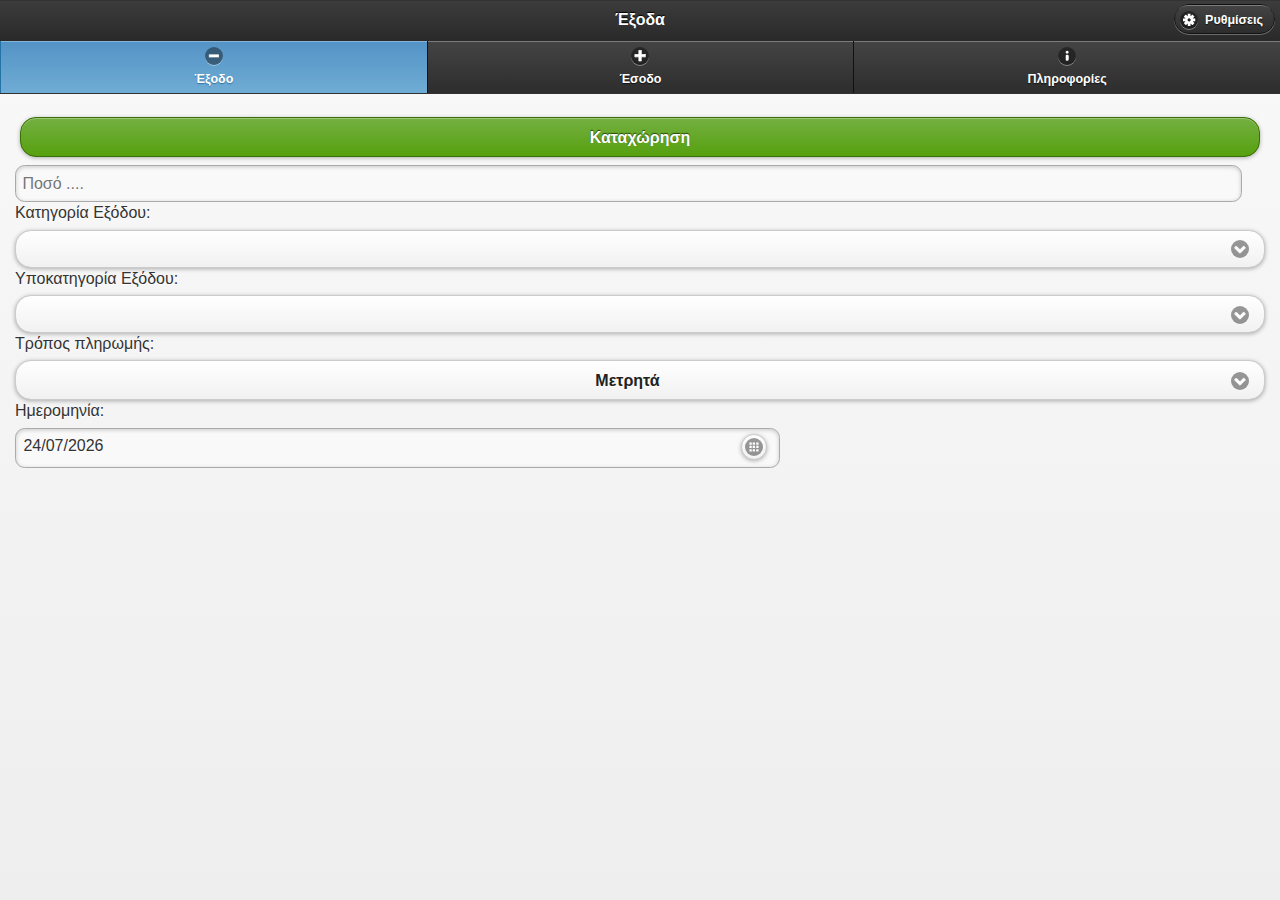
==== commit 8896b695: "copy from web step 1" ====
--- a/assets/www/index.html
+++ b/assets/www/index.html
@@ -3,10 +3,8 @@
 <head>
 		<meta name="viewport" content="width=device-width, initial-scale=1, text/html;charset=UTF-8" http-equiv="Content-Type" /> 
 
-		<script type="text/javascript" charset="utf-8" src="Javascripts/phonegap-1.3.0.min.js"></script>
-    	<!-- script type="text/javascript" charset="utf-8" src="Javascripts/iscroll.js" --><!-- /script -->
+		<script type="text/javascript" charset="utf-8" src="Javascripts/cordova-1.8.1.js"></script>
 	    <script type="text/javascript" charset="utf-8" src="Javascripts/jquery-1.7.min.js"></script>
-    	<!-- script type="text/javascript" charset="utf-8" src="Javascripts/jquery.jqfnumkeypad.js" --><!-- /script -->
 <!-- jquery mobile -->  
   <script>
         $(document).bind("mobileinit", function () {
@@ -19,7 +17,7 @@
     	<script type="text/javascript" charset="utf-8" src="Javascripts/jquery.mobile.datebox.i8n.el.js"></script>
     	<script type="text/javascript" charset="utf-8" src="Javascripts/jqm-docs.js"></script>
 <!-- date format -->
-  	 	<script type="text/javascript" charset="utf-8" src="Javascripts/date.format.js"></script>
+  	 	<script type="text/javascript" charset= "utf-8" src="Javascripts/date.format.js"></script>
 <!-- keypad -->
     	<!-- script type="text/javascript" charset="utf-8" src="Javascripts/jquery.keypad.min.js" --><!-- /script -->
     	<!-- script type="text/javascript" charset="utf-8" src="Javascripts/jquery.keypad-el.js" --><!-- /script -->
@@ -65,9 +63,7 @@
 			<div data-role="content">
 	
 		    	<div id="newExpenseform">
-		
-					<h2>Δώστε στοιχεία εξόδου</h2>
-		
+	
 				<!-- form id="expense" onSubmit="JavaScript:handleClick()" -->
 		
 				   	<fieldset class="ui-grid-a">
@@ -97,9 +93,8 @@
 						<option value="C">Κάρτα</option>
 					</select>
 
-		
 					<!-- div data-role="fieldcontain" -->
-						<label for="expense_date">Ημερομηνία:</label><input name="date" type="date" id="expense_date" data-role="datebox" data-options='{"mode": "datebox", "disableManualInput": true, "useInline":true, "useInlineHideInput":true}' />
+						<label for="expense_date">Ημερομηνία:</label><input name="date" type="date" id="expense_date" data-role="datebox" data-options='{"mode": "datebox", "disableManualInput": true}' />
 					<!-- /div -->
 		
 					<div id="busy"/>Καταχώρηση...</div>
@@ -118,24 +113,28 @@
 
 			<div data-role="header" data-position="fixed" data-id="menu">
 				<h1>Έξοδα</h1>
-				<a href="#settings" data-icon="gear" class="ui-btn-right">Ρυθμίσεις</a>
-				<a href="#" class="ui-btn-left" id="toggleView">
-				</a>
-				<a href="#" class="ui-btn-left" id="toggleViewStats">
-				</a>
-				<div data-role="navbar">
-					<ul>
-						<li><a href="#homepage" data-icon="minus">Έξοδο</a></li>
-						<li><a href="javascript:showForm('income')" data-icon="plus">Έσοδο</a></li>
-						<li><a href="#information" data-icon="info" class="ui-btn-active ui-state-persist" id="info">Πληροφορίες</a></li>
-					</ul>
-				</div><!-- /navbar -->
-			</div><!-- /header -->
-
-			<div data-role="content">
+				<a href="#homepage" data-icon="home" class="ui-btn-left">Αρχική</a>
+				<a href="#" id="toggleViewStats" class="ui-btn-right"></a>
+				<a href="#" id="toggleView" class="ui-btn-right"></a>
+			</div><!-- /header -->
+
+			<div data-role="content">
+
+				<div data-role="fieldset">
+					<select name="view" id="expense_view" class="Selectview" data-theme="a">
+						<option value="04">Αναλυτικά - Έξοδα εβδομάδας</option>
+						<option value="03">Αναλυτικά - Έξοδα μήνα</option>
+						<option value="02">Αναλυτικά - Έξοδα έτους</option>
+						<option value="01">Αναλυτικά - Όλα τα έξοδα</option>
+						<option value="08">Στατιστικά - Έξοδα εβδομάδας</option>
+						<option value="07">Στατιστικά - Έξοδα μήνα</option>
+						<option value="06">Στατιστικά - Έξοδα έτους</option>
+						<option value="05">Στατιστικά - Όλα τα έξοδα</option>
+					</select>
+					<h3></h3>
+				</div>
 
 		    	<div id="views">
-					
 					<div id="chart1" style="margin-top:20px; margin-left:0px; width:320px; height:320px;margin-right:10px">
 					</div>
 				
@@ -146,33 +145,13 @@
 				</div><!-- /views -->
 			</div><!-- /content -->
 
-		<div data-role="footer" data-position="fixed">
-			<div data-role="navbar">
-				<ul>
-					<li>
-				    	<div id="viewoptions">
-								<select name="view" id="expense_view" class="Selectview" data-theme="a">
-									<option value="01">Αναλυτικά - Όλα τα έξοδα</option>
-									<option value="02">Αναλυτικά - Έξοδα έτους</option>
-									<option value="03">Αναλυτικά - Έξοδα μήνα</option>
-									<option value="04">Αναλυτικά - Έξοδα εβδομάδας</option>
-									<option value="05">Στατιστικά - Όλα τα έξοδα</option>
-									<option value="06">Στατιστικά - Έξοδα έτους</option>
-									<option value="07">Στατιστικά - Έξοδα μήνα</option>
-									<option value="08">Στατιστικά - Έξοδα εβδομάδας</option>
-								</select>
-						</div>
-					</li>
-				</ul>
-			</div>
-		</div>
 		<!-- /div -->
 	</div><!-- /information -->
 		
 	<div data-role="page" id="settings"> 
 			<div data-role="header" data-position="fixed">
 				<h1>Ρυθμίσεις</h1>
-				<a href="#homepage" data-icon="back" class="ui-btn-right" data-rel="back">Πίσω</a>
+				<a href="#homepage" data-icon="home" class="ui-btn-left">Αρχική</a>
 			</div>
 	
 			<div data-role="content">
@@ -180,11 +159,9 @@
 					<a href="index.html" data-role="button">Προυπολογισμός μήνα</a>
 					<a href="#categories" data-role="button">Κατηγορίες εξόδων</a>
 					<a href="index.html" data-role="button">Κατηγορίες εσόδων</a>
-					<a href="index.html" data-role="button">Εφεδρεία αρχείων</a>
-					<a href="index.html" data-role="button">Ανάκτηση αρχείων</a>
 					<a href="#userProfile" data-role="button">Καταχώρηση χρήστη στο web</a>
 					<a href="javascript:synchronizeWithWeb()" data-role="button">Συγχρονισμός με web</a>
-					<a href="index.html" data-role="button">Αντιγραφή δεδομένων από web</a>
+					<a href="javascript:copyFromWeb()" data-role="button">Αντιγραφή από web</a>
 					<!-- a href="javascript:deleteExpensesAll()" data-role="button" --><!-- /a -->
 			</div>
 	</div>
@@ -195,7 +172,6 @@
 				<a href="#editExpense" data-role="button">Αλλαγή</a>
 				<a href="javascript:showexpense()" data-role="button">Λεπτομέρειες</a>
 				<a href="javascript:deleteexpense()" data-role="button">Διαγραφή</a>
-				<a href="#information" data-role="button" data-rel="back">Πίσω</a>
 			</div>
 	</div>
 
@@ -203,7 +179,7 @@
 	
 			<div data-role="content" id="deldialog">
 					<a href="deleteexpense(' + getUrlVars()["id"] + '" data-role="button">Επιβεβαίωση διαγραφής</a>
-					<a href="#expensedialog" data-role="button" data-rel="back">Επιστροφή</a>
+					<a href="#expensedialog" data-role="button">Επιστροφή</a>
 			</div>
 	</div>
 
@@ -212,7 +188,7 @@
 			<div data-role="header" data-position="fixed" data-id="menu">
 				<h1>Έξοδα</h1>
 				<a href="#settings" data-icon="gear" class="ui-btn-right">Ρυθμίσεις</a>
-				<a href="#information" data-icon="back" class="ui-btn-left" data-rel="back">Πίσω</a>
+				<a href="#homepage" data-icon="home" class="ui-btn-left">Αρχική</a>
 					<div data-role="navbar">
 						<ul>
 							<li><a href="#homepage" data-icon="minus" class="ui-btn-active ui-state-persist">Έξοδο</a></li>
@@ -244,7 +220,7 @@
 			<div data-role="header" data-position="fixed" data-id="menu">
 				<h1>Έξοδα</h1>
 				<a href="#settings" data-icon="gear" class="ui-btn-right">Ρυθμίσεις</a>
-				<a href="#information" data-icon="back" class="ui-btn-left" data-rel="back">Πίσω</a>
+				<a href="#homepage" data-icon="home" class="ui-btn-left">Αρχική</a>
 					<div data-role="navbar">
 						<ul>
 							<li><a href="#homepage" data-icon="minus" class="ui-btn-active ui-state-persist">Έξοδο</a></li>
@@ -258,10 +234,12 @@
 	
 		    	<div id="editExpenseform">
 		
-					<h2>Δώστε στοιχεία εξόδου</h2>
-		
 				<!-- form id="expense" onSubmit="JavaScript:handleClick()" -->
 		
+				   	<fieldset class="ui-grid-a">
+				  		<div class="ui-block-f"><input id="expense_submit" type="submit" value="Καταχώρηση" onClick="editExpenseUpdate()" data-theme ="f"/></div>
+			    	</fieldset>
+
 					<!-- label for="expense_amount" class="ui-hidden-accessible" --><!-- /label -->
 					<!-- input type="text" id="expense_amount"  maxlength="8" name="amount" placeholder="Ποσό ...." size="8" data-theme="d" / -->
 					<label for="exp_amount">Ποσό:</label>
@@ -284,14 +262,10 @@
 					<select name="method" id="exp_method">
 					</select>
 
-		
 					<div data-role="fieldcontain">
+						<!-- label for="exp_date">Ημερομηνία:</label><input name="exp_date" type="date" id="exp_date" data-role="datebox" data-options='{"mode": "datebox", "disableManualInput": true, "useInline":true, "useInlineHideInput":true}' / -->
 						<label for="exp_date">Ημερομηνία:</label><input name="exp_date" type="date" id="exp_date" data-role="datebox" data-options='{"mode": "datebox", "disableManualInput": true}' />
 					</div>
-		
-				   	<fieldset class="ui-grid-a">
-				  		<div class="ui-block-f"><input id="expense_submit" type="submit" value="Καταχώρηση" onClick="editExpenseUpdate()" data-theme ="f"/></div>
-			    	</fieldset>
 					
 				</div><!-- /editExpenseform -->
 
@@ -306,7 +280,7 @@
 			<div data-role="header" data-position="fixed" data-id="menu">
 				<h1>Έξοδα</h1>
 				<a href="#settings" data-icon="gear" class="ui-btn-right">Ρυθμίσεις</a>
-				<a href="#information" data-icon="back" class="ui-btn-left" data-rel="back">Πίσω</a>
+				<a href="#homepage" data-icon="home" class="ui-btn-left">Αρχική</a>
 					<div data-role="navbar">
 						<ul>
 							<li><a href="#homepage" data-icon="minus" class="ui-btn-active ui-state-persist">Έξοδο</a></li>
@@ -351,7 +325,7 @@
 			<div data-role="header" data-position="fixed" data-id="menu">
 				<h1>Έξοδα</h1>
 				<a href="#settings" data-icon="gear" class="ui-btn-right">Ρυθμίσεις</a>
-				<a href="#information" data-icon="back" class="ui-btn-left" data-rel="back">Πίσω</a>
+				<a href="#homepage" data-icon="home" class="ui-btn-left">Αρχική</a>
 			</div><!-- /header -->
 
 			<div data-role="content">
@@ -374,10 +348,9 @@
 	<div data-role="page" id="categorydialog"> 
 	
 			<div data-role="content"> 
-				<a href="#subCategories" data-role="button">Εισαγωγή υποκατηγοριών</a>
+				<a href="#subCategories" data-role="button">Υποκατηγορίες</a>
 				<a href="#editCategory" data-role="button">Αλλαγή</a>
 				<a href="javascript:deleteCategory()" data-role="button">Διαγραφή</a>
-				<a href="#categories" data-role="button" data-rel="back">Πίσω</a>
 			</div>
 	</div>
 
@@ -388,7 +361,7 @@
 			<div data-role="header" data-position="fixed" data-id="menu">
 				<h1>Έξοδα</h1>
 				<a href="#settings" data-icon="gear" class="ui-btn-right">Ρυθμίσεις</a>
-				<a href="#categories" data-icon="back" class="ui-btn-left" data-rel="back">Πίσω</a>
+				<a href="#homepage" data-icon="home" class="ui-btn-left">Αρχική</a>
 			</div><!-- /header -->
 
 			<div data-role="content">
@@ -411,7 +384,7 @@
 			</div><!-- /content -->
 
 	</div>
-
+	
 	<div data-role="page" id="subCategories"> 
 
 		<!-- div class="ui-body ui-body-b" -->
@@ -419,7 +392,7 @@
 			<div data-role="header" data-position="fixed" data-id="menu">
 				<h1>Έξοδα</h1>
 				<a href="#settings" data-icon="gear" class="ui-btn-right">Ρυθμίσεις</a>
-				<a href="#categories" data-icon="back" class="ui-btn-left" data-rel="back">Πίσω</a>
+				<a href="#homepage" data-icon="home" class="ui-btn-left">Αρχική</a>
 			</div><!-- /header -->
 
 			<div data-role="content">
@@ -439,6 +412,36 @@
 
 	</div>
 
+	<div data-role="page" id="editSubCategory"> 
+
+		<!-- div class="ui-body ui-body-b" -->
+
+			<div data-role="header" data-position="fixed" data-id="menu">
+				<h1>Έξοδα</h1>
+				<a href="#settings" data-icon="gear" class="ui-btn-right">Ρυθμίσεις</a>
+				<a href="#homepage" data-icon="home" class="ui-btn-left">Αρχική</a>
+			</div><!-- /header -->
+
+			<div data-role="content">
+	
+		    	<div id="editSubcategoryDesc">
+		
+					<h2>Διόρθωση υποκατηγορίας</h2>
+	
+ 				    <div data-role="fieldcontain" class="ui-hide-label">
+ 						<label for="subcategory_description_edit">Υποκατηγορία:</label>
+						<input type="text" id="subcategory_description_edit" name="subcategory_description_edit" value=""><br>
+					</div>
+			        <fieldset class="ui-grid-a">
+				  		<div class="ui-block-f"><input id="subcategory_description_submit" type="submit" value="Καταχώρηση" onClick="updateSubCategoryDescription()" data-theme ="f"/></div>
+			    	</fieldset>
+			        
+					
+				</div><!-- /editSubcategoryDesc -->
+
+			</div><!-- /content -->
+
+	</div>
 
 <!--jqplot -->
         <script class="include" type="text/javascript" src="Javascripts/jquery.jqplot.min.js"></script>
